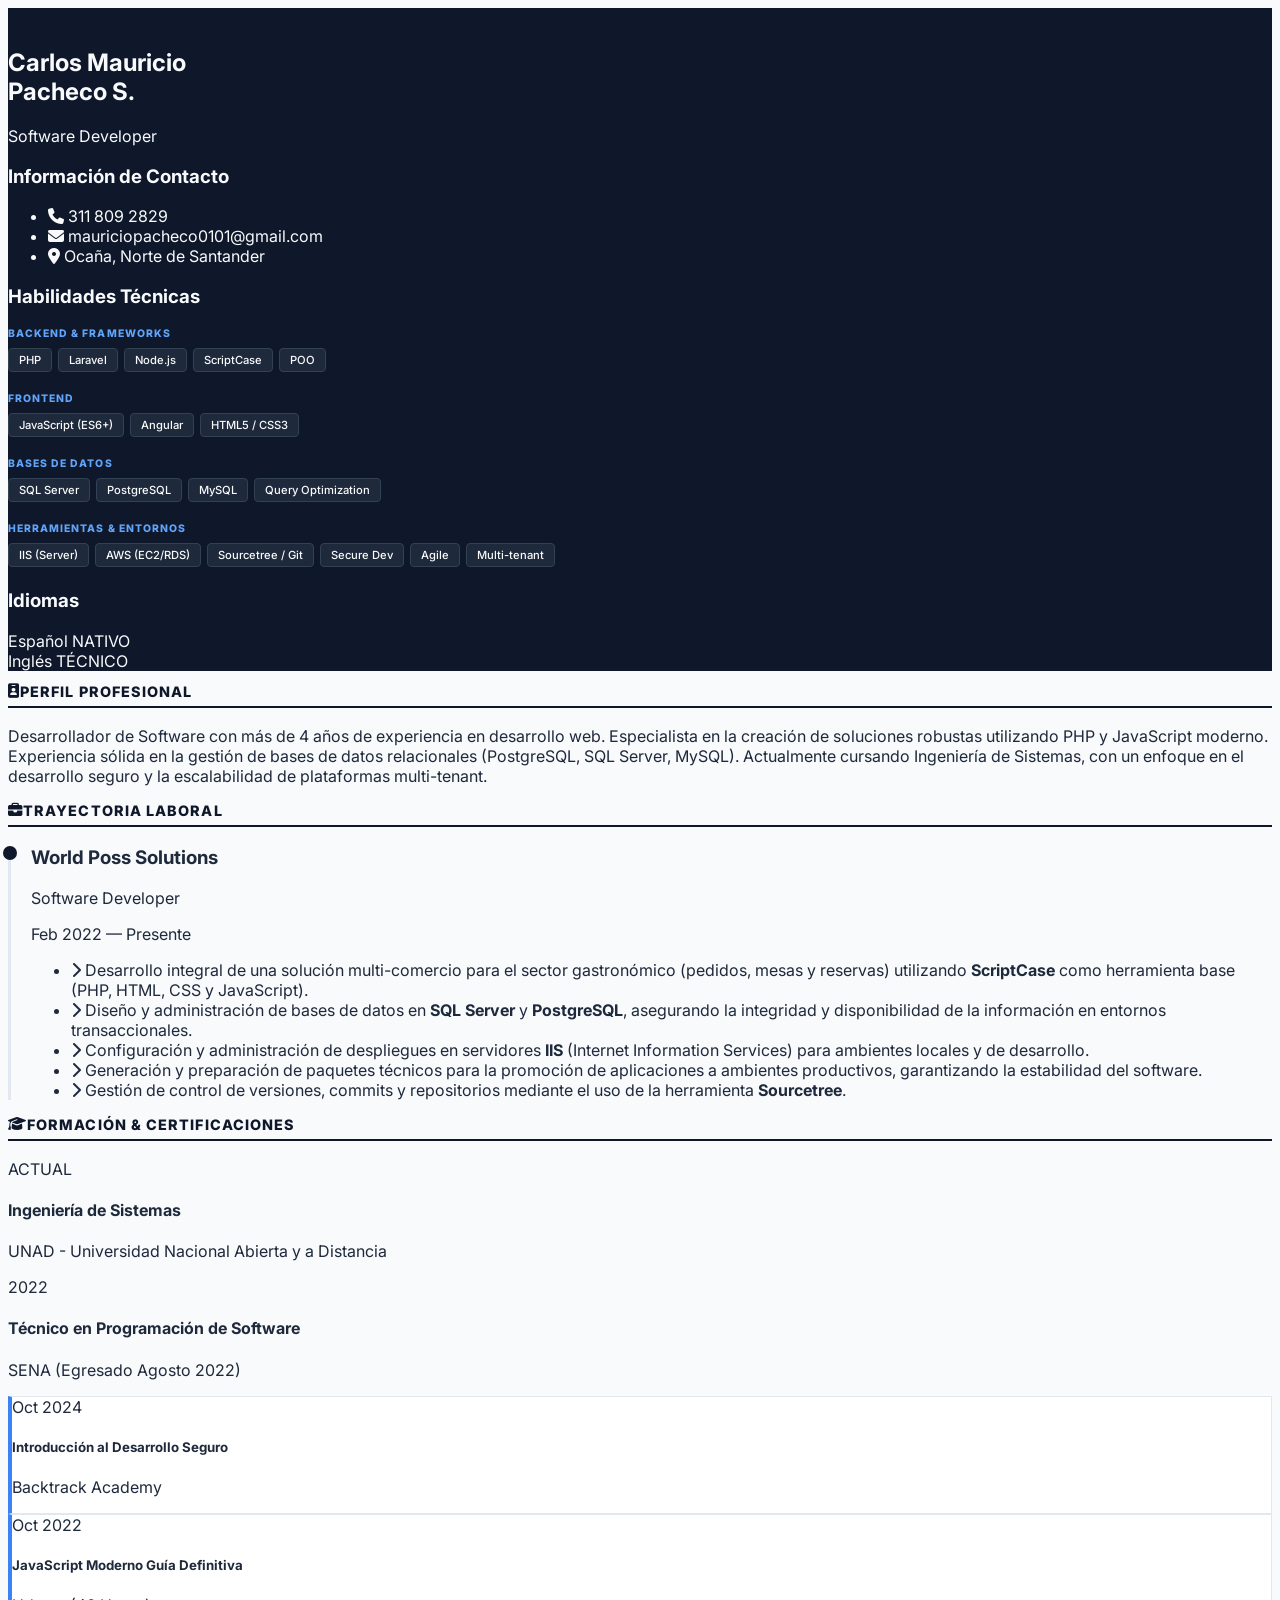
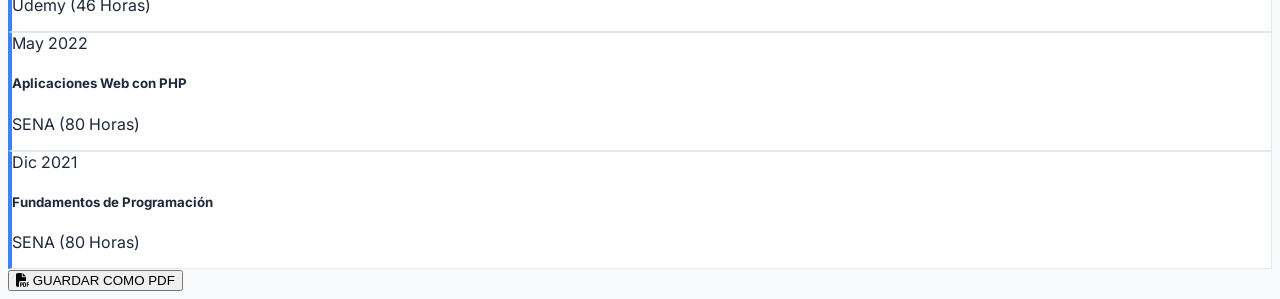
==== index.html @ ce974d85 "feat: initial commit of CV template" ====
<!DOCTYPE html>
<html lang="es">
<head>
    <meta charset="UTF-8">
    <meta name="viewport" content="width=device-width, initial-scale=1.0">
    <title>CV - Carlos Mauricio Pacheco Sanguino</title>
    <script src="https://cdn.tailwindcss.com"></script>
    <link rel="stylesheet" href="https://cdnjs.cloudflare.com/ajax/libs/font-awesome/6.4.0/css/all.min.css">
    
    <link rel="stylesheet" href="./styles/style.css">

</head>
<body class="p-0 md:p-4 lg:p-8">

    <div class="main-container max-w-5xl mx-auto bg-white shadow-2xl flex flex-col md:flex-row overflow-hidden min-h-screen rounded-xl border border-gray-200">
        
        <!-- SIDEBAR -->
        <aside class="sidebar w-full md:w-1/3 p-8 flex flex-col">
            <div class="text-center mb-10">
                <div class="w-44 h-44 rounded-full border-4 border-slate-700 mx-auto mb-6 overflow-hidden bg-slate-800 flex items-center justify-center shadow-inner">
                     <img src="./images/perfil-carlos-pacheco.png" alt="">
                </div>
                <h1 class="text-2xl font-black leading-tight tracking-tighter uppercase text-white">Carlos Mauricio<br>Pacheco S.</h1>
                <p class="text-blue-400 font-bold mt-2 text-sm tracking-widest uppercase">Software Developer</p>
            </div>

            <div class="space-y-6">
                <!-- CONTACTO -->
                <section>
                    <h3 class="text-[10px] font-black uppercase tracking-[0.2em] mb-4 text-slate-500 border-b border-slate-800 pb-2">Información de Contacto</h3>
                    <ul class="space-y-3 text-sm">
                        <li class="flex items-center group">
                            <span class="w-7 h-7 rounded bg-slate-800 flex items-center justify-center mr-3 group-hover:bg-blue-600 transition-colors">
                                <i class="fas fa-phone text-[10px]"></i>
                            </span>
                            <span>311 809 2829</span>
                        </li>
                        <li class="flex items-center group">
                            <span class="w-7 h-7 rounded bg-slate-800 flex items-center justify-center mr-3 group-hover:bg-blue-600 transition-colors">
                                <i class="fas fa-envelope text-[10px]"></i>
                            </span>
                            <span class="text-[11px] break-all">mauriciopacheco0101@gmail.com</span>
                        </li>
                        <li class="flex items-center group">
                            <span class="w-7 h-7 rounded bg-slate-800 flex items-center justify-center mr-3 group-hover:bg-blue-600 transition-colors">
                                <i class="fas fa-map-marker-alt text-[10px]"></i>
                            </span>
                            <span class="text-xs">Ocaña, Norte de Santander</span>
                        </li>
                    </ul>
                </section>

                <!-- HABILIDADES TÉCNICAS -->
                <section>
                    <h3 class="text-[10px] font-black uppercase tracking-[0.2em] mb-2 text-slate-500 border-b border-slate-800 pb-2">Habilidades Técnicas</h3>
                    
                    <div>
                        <p class="skill-group-title">Backend & Frameworks</p>
                        <div class="flex flex-wrap">
                            <span class="skill-badge">PHP</span>
                            <span class="skill-badge">Laravel</span>
                            <span class="skill-badge">Node.js</span>
                            <span class="skill-badge">ScriptCase</span>
                            <span class="skill-badge">POO</span>
                        </div>

                        <p class="skill-group-title">Frontend</p>
                        <div class="flex flex-wrap">
                            <span class="skill-badge">JavaScript (ES6+)</span>
                            <span class="skill-badge">Angular</span>
                            <span class="skill-badge">HTML5 / CSS3</span>
                        </div>

                        <p class="skill-group-title">Bases de Datos</p>
                        <div class="flex flex-wrap">
                            <span class="skill-badge">SQL Server</span>
                            <span class="skill-badge">PostgreSQL</span>
                            <span class="skill-badge">MySQL</span>
                            <span class="skill-badge">Query Optimization</span>
                        </div>

                        <p class="skill-group-title">Herramientas & Entornos</p>
                        <div class="flex flex-wrap">
                            <span class="skill-badge">IIS (Server)</span>
                            <span class="skill-badge">AWS (EC2/RDS)</span>
                            <span class="skill-badge">Sourcetree / Git</span>
                            <span class="skill-badge">Secure Dev</span>
                            <span class="skill-badge">Agile</span>
                            <span class="skill-badge">Multi-tenant</span>
                        </div>
                    </div>
                </section>

                <!-- IDIOMAS -->
                <section>
                    <h3 class="text-[10px] font-black uppercase tracking-[0.2em] mb-2 text-slate-500 border-b border-slate-800 pb-2">Idiomas</h3>
                    <div class="text-sm space-y-1">
                        <div class="flex justify-between items-center">
                            <span class="text-xs">Español</span>
                            <span class="text-blue-400 font-bold text-[9px]">NATIVO</span>
                        </div>
                        <div class="flex justify-between items-center">
                            <span class="text-xs">Inglés</span>
                            <span class="text-slate-500 font-bold text-[9px]">TÉCNICO</span>
                        </div>
                    </div>
                </section>
            </div>
        </aside>

        <!-- CONTENIDO PRINCIPAL -->
        <main class="content-area w-full md:w-2/3 p-8 md:p-12">
            
            <!-- PERFIL PROFESIONAL -->
            <section class="mb-10">
                <h2 class="section-title"><i class="fas fa-id-badge mr-3 text-blue-600"></i>Perfil Profesional</h2>
                <p class="text-slate-600 leading-relaxed text-sm text-justify">
                    Desarrollador de Software con más de 4 años de experiencia en desarrollo web. Especialista en la creación de soluciones robustas utilizando PHP y JavaScript moderno. Experiencia sólida en la gestión de bases de datos relacionales (PostgreSQL, SQL Server, MySQL). Actualmente cursando Ingeniería de Sistemas, con un enfoque en el desarrollo seguro y la escalabilidad de plataformas multi-tenant.
                </p>
            </section>

            <!-- EXPERIENCIA LABORAL -->
            <section class="mb-10">
                <h2 class="section-title"><i class="fas fa-briefcase mr-3 text-blue-600"></i>Trayectoria Laboral</h2>
                
                <div class="experience-border">
                    <div class="flex justify-between items-start flex-wrap gap-2 mb-2">
                        <div>
                            <h3 class="text-lg font-extrabold text-slate-800">World Poss Solutions</h3>
                            <p class="text-blue-600 font-bold text-xs uppercase tracking-wider">Software Developer</p>
                        </div>
                        <span class="text-[10px] font-black text-slate-500 bg-slate-100 border border-slate-200 px-3 py-1 rounded-full uppercase">Feb 2022 — Presente</span>
                    </div>
                    
                    <ul class="space-y-2 text-xs text-slate-600 list-none mt-4">
                        <li class="flex items-start">
                            <i class="fas fa-chevron-right text-blue-500 mr-2 mt-1"></i>
                            <span>Desarrollo integral de una solución multi-comercio para el sector gastronómico (pedidos, mesas y reservas) utilizando <strong>ScriptCase</strong> como herramienta base (PHP, HTML, CSS y JavaScript).</span>
                        </li>
                        <li class="flex items-start">
                            <i class="fas fa-chevron-right text-blue-500 mr-2 mt-1"></i>
                            <span>Diseño y administración de bases de datos en <strong>SQL Server</strong> y <strong>PostgreSQL</strong>, asegurando la integridad y disponibilidad de la información en entornos transaccionales.</span>
                        </li>
                        <li class="flex items-start">
                            <i class="fas fa-chevron-right text-blue-500 mr-2 mt-1"></i>
                            <span>Configuración y administración de despliegues en servidores <strong>IIS</strong> (Internet Information Services) para ambientes locales y de desarrollo.</span>
                        </li>
                        <li class="flex items-start">
                            <i class="fas fa-chevron-right text-blue-500 mr-2 mt-1"></i>
                            <span>Generación y preparación de paquetes técnicos para la promoción de aplicaciones a ambientes productivos, garantizando la estabilidad del software.</span>
                        </li>
                        <li class="flex items-start">
                            <i class="fas fa-chevron-right text-blue-500 mr-2 mt-1"></i>
                            <span>Gestión de control de versiones, commits y repositorios mediante el uso de la herramienta <strong>Sourcetree</strong>.</span>
                        </li>
                    </ul>
                </div>
            </section>

            <!-- FORMACIÓN Y CERTIFICACIONES -->
            <section>
                <h2 class="section-title"><i class="fas fa-graduation-cap mr-3 text-blue-600"></i>Formación & Certificaciones</h2>
                
                <div class="mb-6 space-y-3">
                    <div class="flex items-center gap-4">
                        <div class="bg-blue-50 p-1.5 rounded text-blue-700 font-black text-[9px] w-14 text-center">ACTUAL</div>
                        <div>
                            <h4 class="text-sm font-bold text-slate-800">Ingeniería de Sistemas</h4>
                            <p class="text-[11px] text-slate-500 uppercase font-medium">UNAD - Universidad Nacional Abierta y a Distancia</p>
                        </div>
                    </div>

                    <div class="flex items-center gap-4">
                        <div class="bg-slate-100 p-1.5 rounded text-slate-700 font-black text-[9px] w-14 text-center">2022</div>
                        <div>
                            <h4 class="text-sm font-bold text-slate-800">Técnico en Programación de Software</h4>
                            <p class="text-[11px] text-slate-500 uppercase font-medium">SENA (Egresado Agosto 2022)</p>
                        </div>
                    </div>
                </div>

                <div class="grid grid-cols-1 sm:grid-cols-2 gap-3 mt-4">
                    <div class="cert-card p-3 rounded-lg">
                        <span class="text-[8px] font-black text-blue-600 uppercase block mb-1">Oct 2024</span>
                        <h5 class="text-[11px] font-bold text-slate-800 leading-tight">Introducción al Desarrollo Seguro</h5>
                        <p class="text-[10px] text-slate-500">Backtrack Academy</p>
                    </div>

                    <div class="cert-card p-3 rounded-lg">
                        <span class="text-[8px] font-black text-blue-600 uppercase block mb-1">Oct 2022</span>
                        <h5 class="text-[11px] font-bold text-slate-800 leading-tight">JavaScript Moderno Guía Definitiva</h5>
                        <p class="text-[10px] text-slate-500">Udemy (46 Horas)</p>
                    </div>

                    <div class="cert-card p-3 rounded-lg">
                        <span class="text-[8px] font-black text-blue-600 uppercase block mb-1">May 2022</span>
                        <h5 class="text-[11px] font-bold text-slate-800 leading-tight">Aplicaciones Web con PHP</h5>
                        <p class="text-[10px] text-slate-500">SENA (80 Horas)</p>
                    </div>

                    <div class="cert-card p-3 rounded-lg">
                        <span class="text-[8px] font-black text-blue-600 uppercase block mb-1">Dic 2021</span>
                        <h5 class="text-[11px] font-bold text-slate-800 leading-tight">Fundamentos de Programación</h5>
                        <p class="text-[10px] text-slate-500">SENA (80 Horas)</p>
                    </div>
                </div>
            </section>

        </main>
    </div>

    <!-- BOTÓN DE ACCIÓN (Oculto al imprimir) -->
    <div class="max-w-5xl mx-auto text-center py-10 no-print">
        <button onclick="window.print()" class="bg-slate-900 hover:bg-blue-700 text-white font-black py-4 px-12 rounded-full shadow-2xl transition-all transform hover:scale-105 flex items-center justify-center mx-auto">
            <i class="fas fa-file-pdf mr-3 text-xl"></i> GUARDAR COMO PDF
        </button>
    </div>

</body>
</html>
---- styles/style.css ----
@import url("https://fonts.googleapis.com/css2?family=Inter:wght@300;400;500;600;700;800&display=swap");

body {
  font-family: "Inter", sans-serif;
  background-color: #f8fafc;
  color: #1e293b;
}

.sidebar {
  background-color: #0f172a;
  color: #f8fafc;
}

.section-title {
  border-bottom: 2px solid #0f172a;
  padding-bottom: 6px;
  margin-bottom: 18px;
  text-transform: uppercase;
  letter-spacing: 0.075em;
  font-weight: 800;
  color: #0f172a;
  font-size: 0.9rem;
  display: flex;
  align-items: center;
}

.experience-border {
  border-left: 3px solid #e2e8f0;
  padding-left: 20px;
  position: relative;
}

.experience-border::before {
  content: "";
  position: absolute;
  left: -8px;
  top: 0;
  width: 14px;
  height: 14px;
  background-color: #0f172a;
  border-radius: 50%;
}

.skill-group-title {
  text-transform: uppercase;
  letter-spacing: 0.1em;
  font-size: 0.65rem;
  font-weight: 800;
  color: #60a5fa;
  margin-bottom: 0.5rem;
  margin-top: 1rem;
}

.skill-badge {
  background-color: #1e293b;
  padding: 4px 10px;
  border-radius: 4px;
  font-size: 0.7rem;
  font-weight: 500;
  border: 1px solid #334155;
  display: inline-block;
  margin-bottom: 4px;
  margin-right: 2px;
}

.cert-card {
  background-color: #ffffff;
  border: 1px solid #e2e8f0;
  border-left: 4px solid #3b82f6;
  transition: all 0.2s ease;
}

/* CONFIGURACIÓN DE IMPRESIÓN PROFESIONAL PARA PDF */
@media print {
  @page {
    size: A4;
    margin: 0;
  }
  body {
    background-color: white !important;
    -webkit-print-color-adjust: exact !important;
    print-color-adjust: exact !important;
  }
  .no-print {
    display: none !important;
  }
  /* Forzar el layout de dos columnas en el PDF */
  .main-container {
    display: flex !important;
    flex-direction: row !important;
    width: 100% !important;
    max-width: 100% !important;
    margin: 0 !important;
    box-shadow: none !important;
    border: none !important;
    border-radius: 0 !important;
  }
  .sidebar {
    width: 32% !important; /* Ancho fijo para el sidebar en PDF */
    background-color: #0f172a !important;
    color: white !important;
    min-height: 297mm; /* Altura de hoja A4 */
    padding: 30px !important;
    -webkit-print-color-adjust: exact !important;
  }
  .content-area {
    width: 68% !important; /* Ancho para el contenido en PDF */
    padding: 40px !important;
    background-color: white !important;
  }
  /* Asegurar que las badges se vean bien en PDF */
  .skill-badge {
    background-color: #1e293b !important;
    color: white !important;
    border: 1px solid #334155 !important;
    -webkit-print-color-adjust: exact !important;
  }
  .cert-card {
    break-inside: avoid;
  }
}
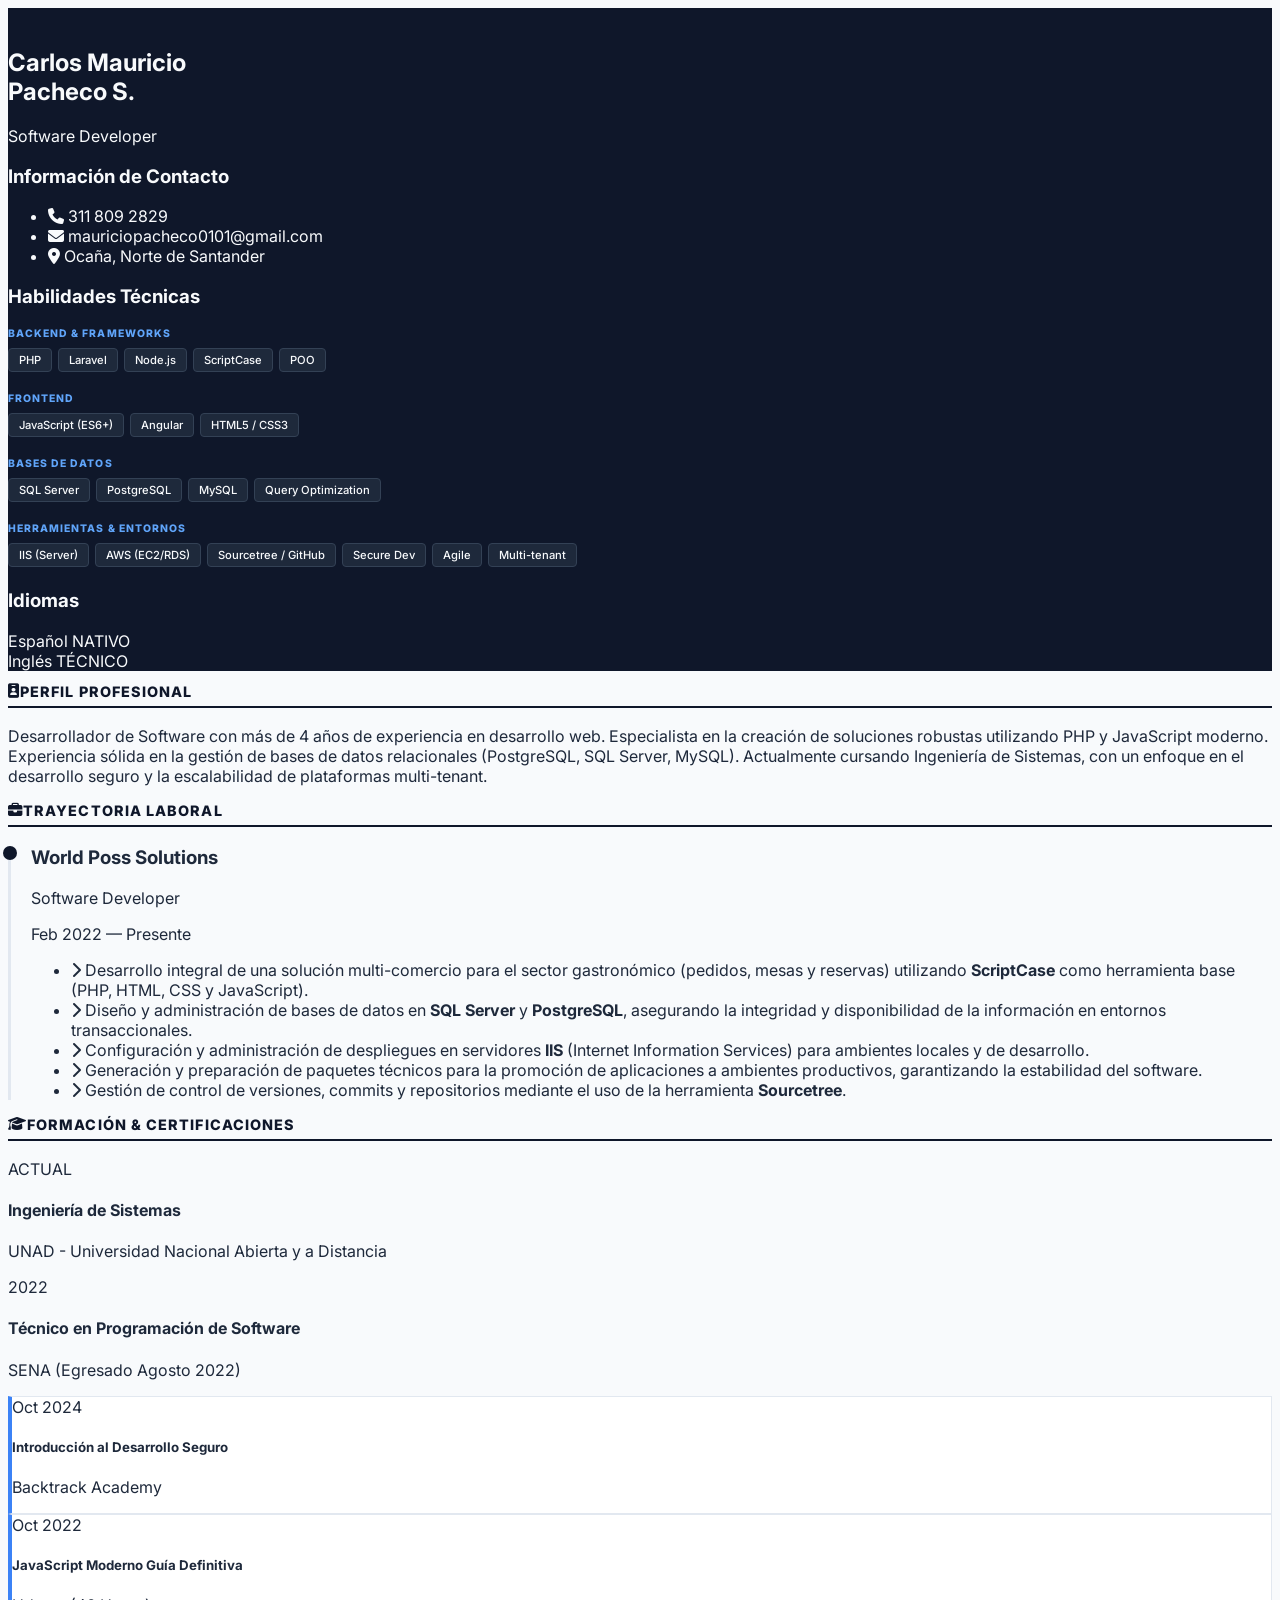
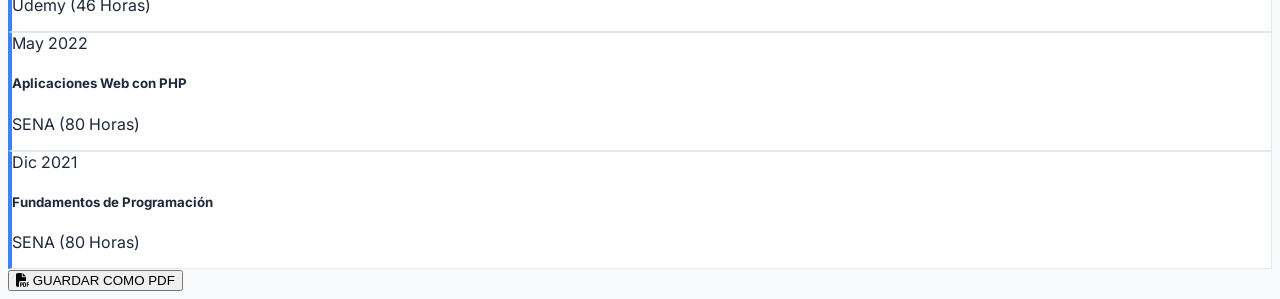
==== commit e88fd99a: "Tool name correction" ====
--- a/index.html
+++ b/index.html
@@ -1,220 +1,344 @@
-<!DOCTYPE html>
+<!doctype html>
 <html lang="es">
-<head>
-    <meta charset="UTF-8">
-    <meta name="viewport" content="width=device-width, initial-scale=1.0">
+  <head>
+    <meta charset="UTF-8" />
+    <meta name="viewport" content="width=device-width, initial-scale=1.0" />
+
+    <meta property="og:title" content="Carlos Pacheco | Full-Stack Developer" />
+    <meta
+      property="og:description"
+      content="+4 años de experiencia desarrollando soluciones escalables con Laravel, JS y SQL."
+    />
+    <meta property="og:image" content="URL_DE_UNA_FOTO_TUYA" />
+    <meta property="og:url" content="https://carlospacheco0.github.io/Mi-CV/" />
+
     <title>CV - Carlos Mauricio Pacheco Sanguino</title>
+    <link rel="icon" type="image/x-icon" href="favicon.ico" />
+
     <script src="https://cdn.tailwindcss.com"></script>
-    <link rel="stylesheet" href="https://cdnjs.cloudflare.com/ajax/libs/font-awesome/6.4.0/css/all.min.css">
-    
-    <link rel="stylesheet" href="./styles/style.css">
-
-</head>
-<body class="p-0 md:p-4 lg:p-8">
-
-    <div class="main-container max-w-5xl mx-auto bg-white shadow-2xl flex flex-col md:flex-row overflow-hidden min-h-screen rounded-xl border border-gray-200">
-        
-        <!-- SIDEBAR -->
-        <aside class="sidebar w-full md:w-1/3 p-8 flex flex-col">
-            <div class="text-center mb-10">
-                <div class="w-44 h-44 rounded-full border-4 border-slate-700 mx-auto mb-6 overflow-hidden bg-slate-800 flex items-center justify-center shadow-inner">
-                     <img src="./images/perfil-carlos-pacheco.png" alt="">
-                </div>
-                <h1 class="text-2xl font-black leading-tight tracking-tighter uppercase text-white">Carlos Mauricio<br>Pacheco S.</h1>
-                <p class="text-blue-400 font-bold mt-2 text-sm tracking-widest uppercase">Software Developer</p>
-            </div>
-
-            <div class="space-y-6">
-                <!-- CONTACTO -->
-                <section>
-                    <h3 class="text-[10px] font-black uppercase tracking-[0.2em] mb-4 text-slate-500 border-b border-slate-800 pb-2">Información de Contacto</h3>
-                    <ul class="space-y-3 text-sm">
-                        <li class="flex items-center group">
-                            <span class="w-7 h-7 rounded bg-slate-800 flex items-center justify-center mr-3 group-hover:bg-blue-600 transition-colors">
-                                <i class="fas fa-phone text-[10px]"></i>
-                            </span>
-                            <span>311 809 2829</span>
-                        </li>
-                        <li class="flex items-center group">
-                            <span class="w-7 h-7 rounded bg-slate-800 flex items-center justify-center mr-3 group-hover:bg-blue-600 transition-colors">
-                                <i class="fas fa-envelope text-[10px]"></i>
-                            </span>
-                            <span class="text-[11px] break-all">mauriciopacheco0101@gmail.com</span>
-                        </li>
-                        <li class="flex items-center group">
-                            <span class="w-7 h-7 rounded bg-slate-800 flex items-center justify-center mr-3 group-hover:bg-blue-600 transition-colors">
-                                <i class="fas fa-map-marker-alt text-[10px]"></i>
-                            </span>
-                            <span class="text-xs">Ocaña, Norte de Santander</span>
-                        </li>
-                    </ul>
-                </section>
-
-                <!-- HABILIDADES TÉCNICAS -->
-                <section>
-                    <h3 class="text-[10px] font-black uppercase tracking-[0.2em] mb-2 text-slate-500 border-b border-slate-800 pb-2">Habilidades Técnicas</h3>
-                    
-                    <div>
-                        <p class="skill-group-title">Backend & Frameworks</p>
-                        <div class="flex flex-wrap">
-                            <span class="skill-badge">PHP</span>
-                            <span class="skill-badge">Laravel</span>
-                            <span class="skill-badge">Node.js</span>
-                            <span class="skill-badge">ScriptCase</span>
-                            <span class="skill-badge">POO</span>
-                        </div>
-
-                        <p class="skill-group-title">Frontend</p>
-                        <div class="flex flex-wrap">
-                            <span class="skill-badge">JavaScript (ES6+)</span>
-                            <span class="skill-badge">Angular</span>
-                            <span class="skill-badge">HTML5 / CSS3</span>
-                        </div>
-
-                        <p class="skill-group-title">Bases de Datos</p>
-                        <div class="flex flex-wrap">
-                            <span class="skill-badge">SQL Server</span>
-                            <span class="skill-badge">PostgreSQL</span>
-                            <span class="skill-badge">MySQL</span>
-                            <span class="skill-badge">Query Optimization</span>
-                        </div>
-
-                        <p class="skill-group-title">Herramientas & Entornos</p>
-                        <div class="flex flex-wrap">
-                            <span class="skill-badge">IIS (Server)</span>
-                            <span class="skill-badge">AWS (EC2/RDS)</span>
-                            <span class="skill-badge">Sourcetree / Git</span>
-                            <span class="skill-badge">Secure Dev</span>
-                            <span class="skill-badge">Agile</span>
-                            <span class="skill-badge">Multi-tenant</span>
-                        </div>
-                    </div>
-                </section>
-
-                <!-- IDIOMAS -->
-                <section>
-                    <h3 class="text-[10px] font-black uppercase tracking-[0.2em] mb-2 text-slate-500 border-b border-slate-800 pb-2">Idiomas</h3>
-                    <div class="text-sm space-y-1">
-                        <div class="flex justify-between items-center">
-                            <span class="text-xs">Español</span>
-                            <span class="text-blue-400 font-bold text-[9px]">NATIVO</span>
-                        </div>
-                        <div class="flex justify-between items-center">
-                            <span class="text-xs">Inglés</span>
-                            <span class="text-slate-500 font-bold text-[9px]">TÉCNICO</span>
-                        </div>
-                    </div>
-                </section>
-            </div>
-        </aside>
-
-        <!-- CONTENIDO PRINCIPAL -->
-        <main class="content-area w-full md:w-2/3 p-8 md:p-12">
-            
-            <!-- PERFIL PROFESIONAL -->
-            <section class="mb-10">
-                <h2 class="section-title"><i class="fas fa-id-badge mr-3 text-blue-600"></i>Perfil Profesional</h2>
-                <p class="text-slate-600 leading-relaxed text-sm text-justify">
-                    Desarrollador de Software con más de 4 años de experiencia en desarrollo web. Especialista en la creación de soluciones robustas utilizando PHP y JavaScript moderno. Experiencia sólida en la gestión de bases de datos relacionales (PostgreSQL, SQL Server, MySQL). Actualmente cursando Ingeniería de Sistemas, con un enfoque en el desarrollo seguro y la escalabilidad de plataformas multi-tenant.
+    <link
+      rel="stylesheet"
+      href="https://cdnjs.cloudflare.com/ajax/libs/font-awesome/6.4.0/css/all.min.css"
+    />
+
+    <link rel="stylesheet" href="./styles/style.css" />
+  </head>
+  <body class="p-0 md:p-4 lg:p-8">
+    <div
+      class="main-container max-w-5xl mx-auto bg-white shadow-2xl flex flex-col md:flex-row overflow-hidden min-h-screen rounded-xl border border-gray-200"
+    >
+      <!-- SIDEBAR -->
+      <aside class="sidebar w-full md:w-1/3 p-8 flex flex-col">
+        <div class="text-center mb-10">
+          <div
+            class="w-44 h-44 rounded-full border-4 border-slate-700 mx-auto mb-6 overflow-hidden bg-slate-800 flex items-center justify-center shadow-inner"
+          >
+            <img src="./images/perfil-carlos-pacheco.png" alt="" />
+          </div>
+          <h1
+            class="text-2xl font-black leading-tight tracking-tighter uppercase text-white"
+          >
+            Carlos Mauricio<br />Pacheco S.
+          </h1>
+          <p
+            class="text-blue-400 font-bold mt-2 text-sm tracking-widest uppercase"
+          >
+            Software Developer
+          </p>
+        </div>
+
+        <div class="space-y-6">
+          <!-- CONTACTO -->
+          <section>
+            <h3
+              class="text-[10px] font-black uppercase tracking-[0.2em] mb-4 text-slate-500 border-b border-slate-800 pb-2"
+            >
+              Información de Contacto
+            </h3>
+            <ul class="space-y-3 text-sm">
+              <li class="flex items-center group">
+                <span
+                  class="w-7 h-7 rounded bg-slate-800 flex items-center justify-center mr-3 group-hover:bg-blue-600 transition-colors"
+                >
+                  <i class="fas fa-phone text-[10px]"></i>
+                </span>
+                <span>311 809 2829</span>
+              </li>
+              <li class="flex items-center group">
+                <span
+                  class="w-7 h-7 rounded bg-slate-800 flex items-center justify-center mr-3 group-hover:bg-blue-600 transition-colors"
+                >
+                  <i class="fas fa-envelope text-[10px]"></i>
+                </span>
+                <span class="text-[11px] break-all"
+                  >mauriciopacheco0101@gmail.com</span
+                >
+              </li>
+              <li class="flex items-center group">
+                <span
+                  class="w-7 h-7 rounded bg-slate-800 flex items-center justify-center mr-3 group-hover:bg-blue-600 transition-colors"
+                >
+                  <i class="fas fa-map-marker-alt text-[10px]"></i>
+                </span>
+                <span class="text-xs">Ocaña, Norte de Santander</span>
+              </li>
+            </ul>
+          </section>
+
+          <!-- HABILIDADES TÉCNICAS -->
+          <section>
+            <h3
+              class="text-[10px] font-black uppercase tracking-[0.2em] mb-2 text-slate-500 border-b border-slate-800 pb-2"
+            >
+              Habilidades Técnicas
+            </h3>
+
+            <div>
+              <p class="skill-group-title">Backend & Frameworks</p>
+              <div class="flex flex-wrap">
+                <span class="skill-badge">PHP</span>
+                <span class="skill-badge">Laravel</span>
+                <span class="skill-badge">Node.js</span>
+                <span class="skill-badge">ScriptCase</span>
+                <span class="skill-badge">POO</span>
+              </div>
+
+              <p class="skill-group-title">Frontend</p>
+              <div class="flex flex-wrap">
+                <span class="skill-badge">JavaScript (ES6+)</span>
+                <span class="skill-badge">Angular</span>
+                <span class="skill-badge">HTML5 / CSS3</span>
+              </div>
+
+              <p class="skill-group-title">Bases de Datos</p>
+              <div class="flex flex-wrap">
+                <span class="skill-badge">SQL Server</span>
+                <span class="skill-badge">PostgreSQL</span>
+                <span class="skill-badge">MySQL</span>
+                <span class="skill-badge">Query Optimization</span>
+              </div>
+
+              <p class="skill-group-title">Herramientas & Entornos</p>
+              <div class="flex flex-wrap">
+                <span class="skill-badge">IIS (Server)</span>
+                <span class="skill-badge">AWS (EC2/RDS)</span>
+                <span class="skill-badge">Sourcetree / GitHub</span>
+                <span class="skill-badge">Secure Dev</span>
+                <span class="skill-badge">Agile</span>
+                <span class="skill-badge">Multi-tenant</span>
+              </div>
+            </div>
+          </section>
+
+          <!-- IDIOMAS -->
+          <section>
+            <h3
+              class="text-[10px] font-black uppercase tracking-[0.2em] mb-2 text-slate-500 border-b border-slate-800 pb-2"
+            >
+              Idiomas
+            </h3>
+            <div class="text-sm space-y-1">
+              <div class="flex justify-between items-center">
+                <span class="text-xs">Español</span>
+                <span class="text-blue-400 font-bold text-[9px]">NATIVO</span>
+              </div>
+              <div class="flex justify-between items-center">
+                <span class="text-xs">Inglés</span>
+                <span class="text-slate-500 font-bold text-[9px]">TÉCNICO</span>
+              </div>
+            </div>
+          </section>
+        </div>
+      </aside>
+
+      <!-- CONTENIDO PRINCIPAL -->
+      <main class="content-area w-full md:w-2/3 p-8 md:p-12">
+        <!-- PERFIL PROFESIONAL -->
+        <section class="mb-10">
+          <h2 class="section-title">
+            <i class="fas fa-id-badge mr-3 text-blue-600"></i>Perfil Profesional
+          </h2>
+          <p class="text-slate-600 leading-relaxed text-sm text-justify">
+            Desarrollador de Software con más de 4 años de experiencia en
+            desarrollo web. Especialista en la creación de soluciones robustas
+            utilizando PHP y JavaScript moderno. Experiencia sólida en la
+            gestión de bases de datos relacionales (PostgreSQL, SQL Server,
+            MySQL). Actualmente cursando Ingeniería de Sistemas, con un enfoque
+            en el desarrollo seguro y la escalabilidad de plataformas
+            multi-tenant.
+          </p>
+        </section>
+
+        <!-- EXPERIENCIA LABORAL -->
+        <section class="mb-10">
+          <h2 class="section-title">
+            <i class="fas fa-briefcase mr-3 text-blue-600"></i>Trayectoria
+            Laboral
+          </h2>
+
+          <div class="experience-border">
+            <div class="flex justify-between items-start flex-wrap gap-2 mb-2">
+              <div>
+                <h3 class="text-lg font-extrabold text-slate-800">
+                  World Poss Solutions
+                </h3>
+                <p
+                  class="text-blue-600 font-bold text-xs uppercase tracking-wider"
+                >
+                  Software Developer
                 </p>
-            </section>
-
-            <!-- EXPERIENCIA LABORAL -->
-            <section class="mb-10">
-                <h2 class="section-title"><i class="fas fa-briefcase mr-3 text-blue-600"></i>Trayectoria Laboral</h2>
-                
-                <div class="experience-border">
-                    <div class="flex justify-between items-start flex-wrap gap-2 mb-2">
-                        <div>
-                            <h3 class="text-lg font-extrabold text-slate-800">World Poss Solutions</h3>
-                            <p class="text-blue-600 font-bold text-xs uppercase tracking-wider">Software Developer</p>
-                        </div>
-                        <span class="text-[10px] font-black text-slate-500 bg-slate-100 border border-slate-200 px-3 py-1 rounded-full uppercase">Feb 2022 — Presente</span>
-                    </div>
-                    
-                    <ul class="space-y-2 text-xs text-slate-600 list-none mt-4">
-                        <li class="flex items-start">
-                            <i class="fas fa-chevron-right text-blue-500 mr-2 mt-1"></i>
-                            <span>Desarrollo integral de una solución multi-comercio para el sector gastronómico (pedidos, mesas y reservas) utilizando <strong>ScriptCase</strong> como herramienta base (PHP, HTML, CSS y JavaScript).</span>
-                        </li>
-                        <li class="flex items-start">
-                            <i class="fas fa-chevron-right text-blue-500 mr-2 mt-1"></i>
-                            <span>Diseño y administración de bases de datos en <strong>SQL Server</strong> y <strong>PostgreSQL</strong>, asegurando la integridad y disponibilidad de la información en entornos transaccionales.</span>
-                        </li>
-                        <li class="flex items-start">
-                            <i class="fas fa-chevron-right text-blue-500 mr-2 mt-1"></i>
-                            <span>Configuración y administración de despliegues en servidores <strong>IIS</strong> (Internet Information Services) para ambientes locales y de desarrollo.</span>
-                        </li>
-                        <li class="flex items-start">
-                            <i class="fas fa-chevron-right text-blue-500 mr-2 mt-1"></i>
-                            <span>Generación y preparación de paquetes técnicos para la promoción de aplicaciones a ambientes productivos, garantizando la estabilidad del software.</span>
-                        </li>
-                        <li class="flex items-start">
-                            <i class="fas fa-chevron-right text-blue-500 mr-2 mt-1"></i>
-                            <span>Gestión de control de versiones, commits y repositorios mediante el uso de la herramienta <strong>Sourcetree</strong>.</span>
-                        </li>
-                    </ul>
-                </div>
-            </section>
-
-            <!-- FORMACIÓN Y CERTIFICACIONES -->
-            <section>
-                <h2 class="section-title"><i class="fas fa-graduation-cap mr-3 text-blue-600"></i>Formación & Certificaciones</h2>
-                
-                <div class="mb-6 space-y-3">
-                    <div class="flex items-center gap-4">
-                        <div class="bg-blue-50 p-1.5 rounded text-blue-700 font-black text-[9px] w-14 text-center">ACTUAL</div>
-                        <div>
-                            <h4 class="text-sm font-bold text-slate-800">Ingeniería de Sistemas</h4>
-                            <p class="text-[11px] text-slate-500 uppercase font-medium">UNAD - Universidad Nacional Abierta y a Distancia</p>
-                        </div>
-                    </div>
-
-                    <div class="flex items-center gap-4">
-                        <div class="bg-slate-100 p-1.5 rounded text-slate-700 font-black text-[9px] w-14 text-center">2022</div>
-                        <div>
-                            <h4 class="text-sm font-bold text-slate-800">Técnico en Programación de Software</h4>
-                            <p class="text-[11px] text-slate-500 uppercase font-medium">SENA (Egresado Agosto 2022)</p>
-                        </div>
-                    </div>
-                </div>
-
-                <div class="grid grid-cols-1 sm:grid-cols-2 gap-3 mt-4">
-                    <div class="cert-card p-3 rounded-lg">
-                        <span class="text-[8px] font-black text-blue-600 uppercase block mb-1">Oct 2024</span>
-                        <h5 class="text-[11px] font-bold text-slate-800 leading-tight">Introducción al Desarrollo Seguro</h5>
-                        <p class="text-[10px] text-slate-500">Backtrack Academy</p>
-                    </div>
-
-                    <div class="cert-card p-3 rounded-lg">
-                        <span class="text-[8px] font-black text-blue-600 uppercase block mb-1">Oct 2022</span>
-                        <h5 class="text-[11px] font-bold text-slate-800 leading-tight">JavaScript Moderno Guía Definitiva</h5>
-                        <p class="text-[10px] text-slate-500">Udemy (46 Horas)</p>
-                    </div>
-
-                    <div class="cert-card p-3 rounded-lg">
-                        <span class="text-[8px] font-black text-blue-600 uppercase block mb-1">May 2022</span>
-                        <h5 class="text-[11px] font-bold text-slate-800 leading-tight">Aplicaciones Web con PHP</h5>
-                        <p class="text-[10px] text-slate-500">SENA (80 Horas)</p>
-                    </div>
-
-                    <div class="cert-card p-3 rounded-lg">
-                        <span class="text-[8px] font-black text-blue-600 uppercase block mb-1">Dic 2021</span>
-                        <h5 class="text-[11px] font-bold text-slate-800 leading-tight">Fundamentos de Programación</h5>
-                        <p class="text-[10px] text-slate-500">SENA (80 Horas)</p>
-                    </div>
-                </div>
-            </section>
-
-        </main>
+              </div>
+              <span
+                class="text-[10px] font-black text-slate-500 bg-slate-100 border border-slate-200 px-3 py-1 rounded-full uppercase"
+                >Feb 2022 — Presente</span
+              >
+            </div>
+
+            <ul class="space-y-2 text-xs text-slate-600 list-none mt-4">
+              <li class="flex items-start">
+                <i class="fas fa-chevron-right text-blue-500 mr-2 mt-1"></i>
+                <span
+                  >Desarrollo integral de una solución multi-comercio para el
+                  sector gastronómico (pedidos, mesas y reservas) utilizando
+                  <strong>ScriptCase</strong> como herramienta base (PHP, HTML,
+                  CSS y JavaScript).</span
+                >
+              </li>
+              <li class="flex items-start">
+                <i class="fas fa-chevron-right text-blue-500 mr-2 mt-1"></i>
+                <span
+                  >Diseño y administración de bases de datos en
+                  <strong>SQL Server</strong> y <strong>PostgreSQL</strong>,
+                  asegurando la integridad y disponibilidad de la información en
+                  entornos transaccionales.</span
+                >
+              </li>
+              <li class="flex items-start">
+                <i class="fas fa-chevron-right text-blue-500 mr-2 mt-1"></i>
+                <span
+                  >Configuración y administración de despliegues en servidores
+                  <strong>IIS</strong> (Internet Information Services) para
+                  ambientes locales y de desarrollo.</span
+                >
+              </li>
+              <li class="flex items-start">
+                <i class="fas fa-chevron-right text-blue-500 mr-2 mt-1"></i>
+                <span
+                  >Generación y preparación de paquetes técnicos para la
+                  promoción de aplicaciones a ambientes productivos,
+                  garantizando la estabilidad del software.</span
+                >
+              </li>
+              <li class="flex items-start">
+                <i class="fas fa-chevron-right text-blue-500 mr-2 mt-1"></i>
+                <span
+                  >Gestión de control de versiones, commits y repositorios
+                  mediante el uso de la herramienta
+                  <strong>Sourcetree</strong>.</span
+                >
+              </li>
+            </ul>
+          </div>
+        </section>
+
+        <!-- FORMACIÓN Y CERTIFICACIONES -->
+        <section>
+          <h2 class="section-title">
+            <i class="fas fa-graduation-cap mr-3 text-blue-600"></i>Formación &
+            Certificaciones
+          </h2>
+
+          <div class="mb-6 space-y-3">
+            <div class="flex items-center gap-4">
+              <div
+                class="bg-blue-50 p-1.5 rounded text-blue-700 font-black text-[9px] w-14 text-center"
+              >
+                ACTUAL
+              </div>
+              <div>
+                <h4 class="text-sm font-bold text-slate-800">
+                  Ingeniería de Sistemas
+                </h4>
+                <p class="text-[11px] text-slate-500 uppercase font-medium">
+                  UNAD - Universidad Nacional Abierta y a Distancia
+                </p>
+              </div>
+            </div>
+
+            <div class="flex items-center gap-4">
+              <div
+                class="bg-slate-100 p-1.5 rounded text-slate-700 font-black text-[9px] w-14 text-center"
+              >
+                2022
+              </div>
+              <div>
+                <h4 class="text-sm font-bold text-slate-800">
+                  Técnico en Programación de Software
+                </h4>
+                <p class="text-[11px] text-slate-500 uppercase font-medium">
+                  SENA (Egresado Agosto 2022)
+                </p>
+              </div>
+            </div>
+          </div>
+
+          <div class="grid grid-cols-1 sm:grid-cols-2 gap-3 mt-4">
+            <div class="cert-card p-3 rounded-lg">
+              <span
+                class="text-[8px] font-black text-blue-600 uppercase block mb-1"
+                >Oct 2024</span
+              >
+              <h5 class="text-[11px] font-bold text-slate-800 leading-tight">
+                Introducción al Desarrollo Seguro
+              </h5>
+              <p class="text-[10px] text-slate-500">Backtrack Academy</p>
+            </div>
+
+            <div class="cert-card p-3 rounded-lg">
+              <span
+                class="text-[8px] font-black text-blue-600 uppercase block mb-1"
+                >Oct 2022</span
+              >
+              <h5 class="text-[11px] font-bold text-slate-800 leading-tight">
+                JavaScript Moderno Guía Definitiva
+              </h5>
+              <p class="text-[10px] text-slate-500">Udemy (46 Horas)</p>
+            </div>
+
+            <div class="cert-card p-3 rounded-lg">
+              <span
+                class="text-[8px] font-black text-blue-600 uppercase block mb-1"
+                >May 2022</span
+              >
+              <h5 class="text-[11px] font-bold text-slate-800 leading-tight">
+                Aplicaciones Web con PHP
+              </h5>
+              <p class="text-[10px] text-slate-500">SENA (80 Horas)</p>
+            </div>
+
+            <div class="cert-card p-3 rounded-lg">
+              <span
+                class="text-[8px] font-black text-blue-600 uppercase block mb-1"
+                >Dic 2021</span
+              >
+              <h5 class="text-[11px] font-bold text-slate-800 leading-tight">
+                Fundamentos de Programación
+              </h5>
+              <p class="text-[10px] text-slate-500">SENA (80 Horas)</p>
+            </div>
+          </div>
+        </section>
+      </main>
     </div>
 
     <!-- BOTÓN DE ACCIÓN (Oculto al imprimir) -->
     <div class="max-w-5xl mx-auto text-center py-10 no-print">
-        <button onclick="window.print()" class="bg-slate-900 hover:bg-blue-700 text-white font-black py-4 px-12 rounded-full shadow-2xl transition-all transform hover:scale-105 flex items-center justify-center mx-auto">
-            <i class="fas fa-file-pdf mr-3 text-xl"></i> GUARDAR COMO PDF
-        </button>
+      <button
+        onclick="window.print()"
+        class="bg-slate-900 hover:bg-blue-700 text-white font-black py-4 px-12 rounded-full shadow-2xl transition-all transform hover:scale-105 flex items-center justify-center mx-auto"
+      >
+        <i class="fas fa-file-pdf mr-3 text-xl"></i> GUARDAR COMO PDF
+      </button>
     </div>
-
-</body>
-</html>+  </body>
+</html>
--- a/styles/style.css
+++ b/styles/style.css
@@ -4,6 +4,7 @@
   font-family: "Inter", sans-serif;
   background-color: #f8fafc;
   color: #1e293b;
+  min-width: 400px;
 }
 
 .sidebar {
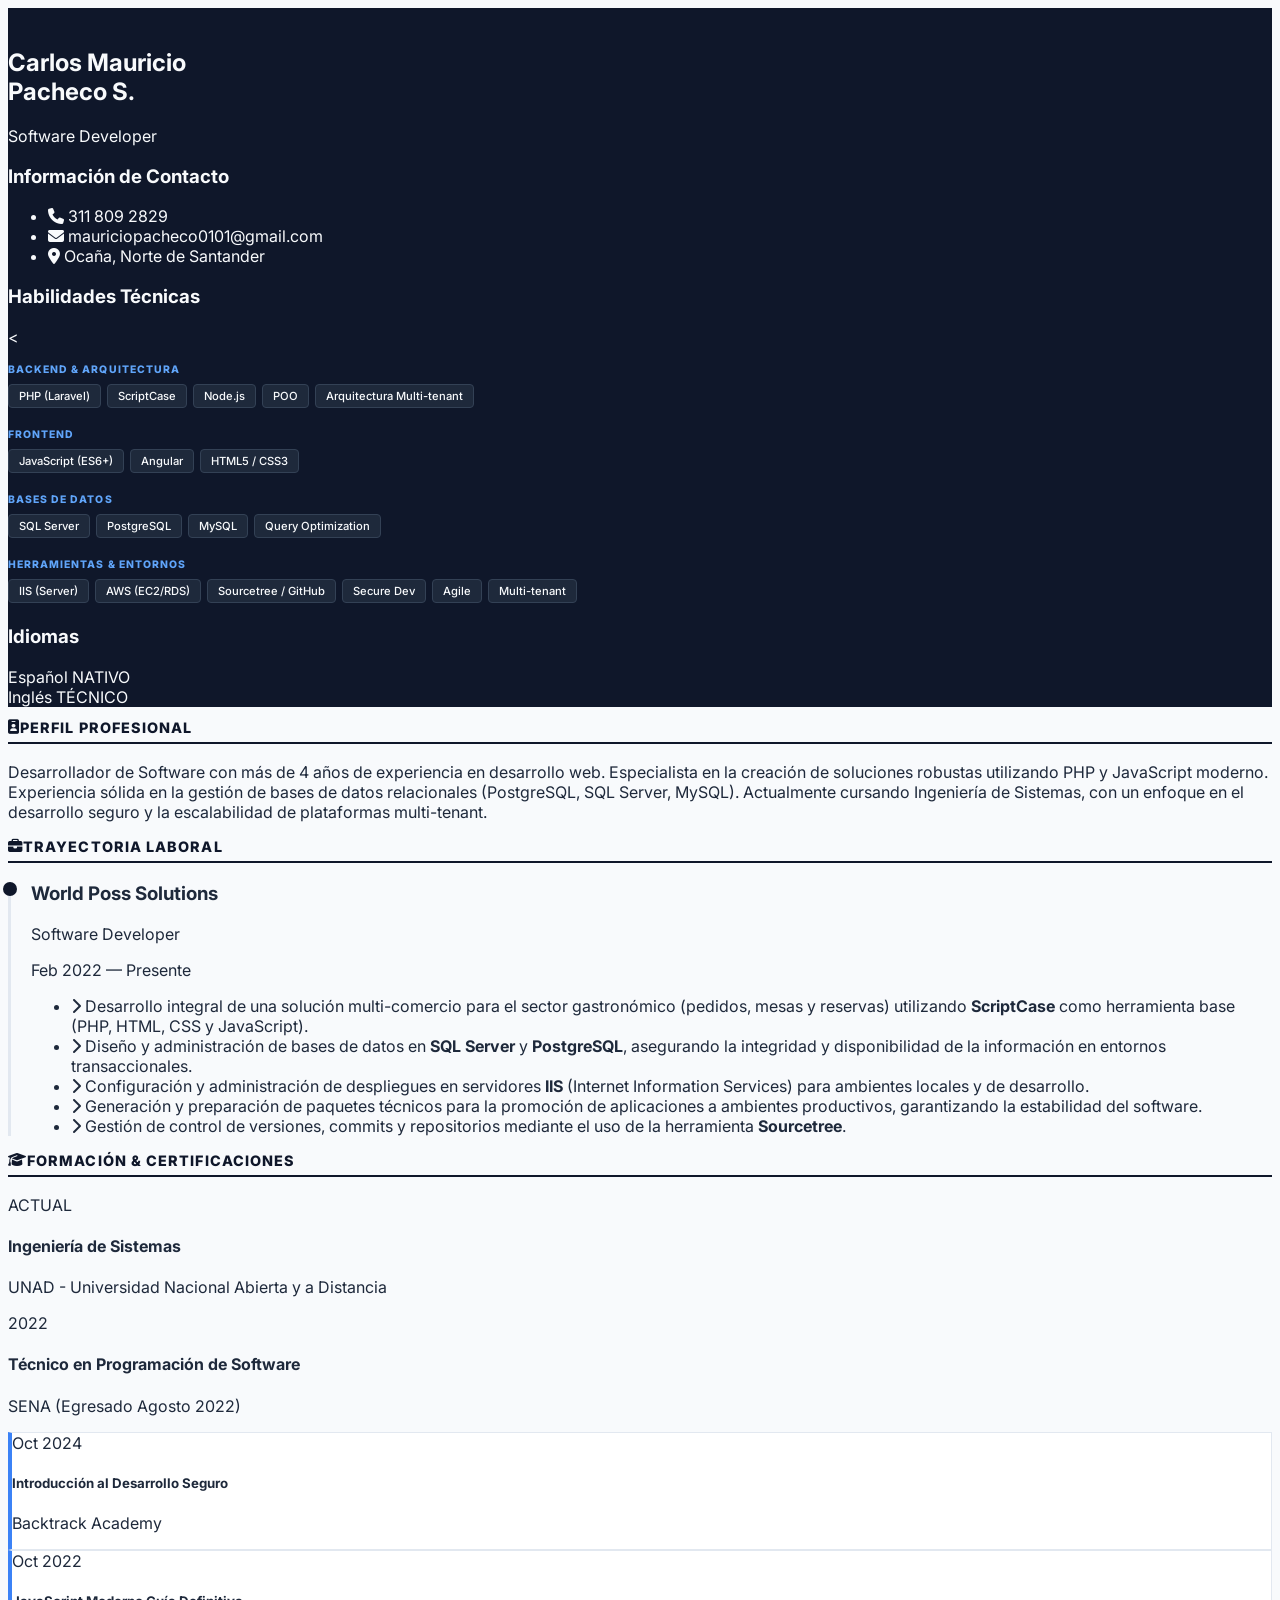
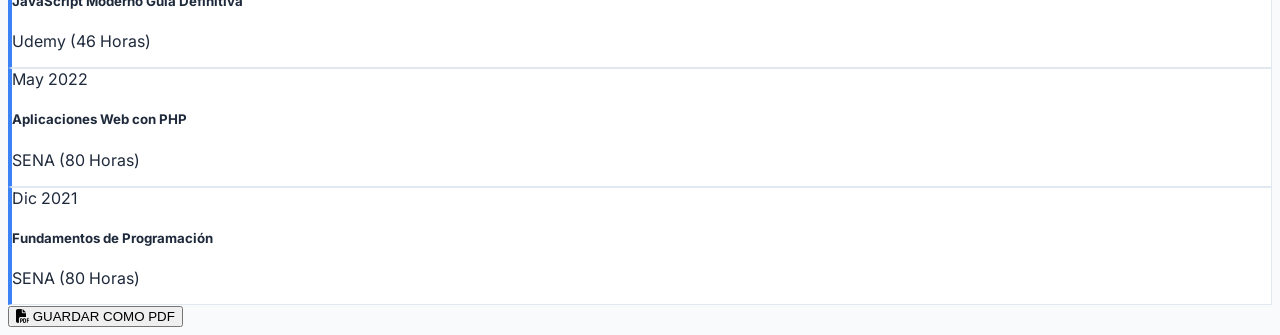
==== commit 65cfd6c3: "Refactoring of CV sections" ====
--- a/index.html
+++ b/index.html
@@ -94,13 +94,14 @@
             </h3>
 
             <div>
-              <p class="skill-group-title">Backend & Frameworks</p>
+              <
+              <p class="skill-group-title">Backend & Arquitectura</p>
               <div class="flex flex-wrap">
-                <span class="skill-badge">PHP</span>
-                <span class="skill-badge">Laravel</span>
+                <span class="skill-badge">PHP (Laravel)</span>
+                <span class="skill-badge">ScriptCase</span>
                 <span class="skill-badge">Node.js</span>
-                <span class="skill-badge">ScriptCase</span>
                 <span class="skill-badge">POO</span>
+                <span class="skill-badge">Arquitectura Multi-tenant</span>
               </div>
 
               <p class="skill-group-title">Frontend</p>
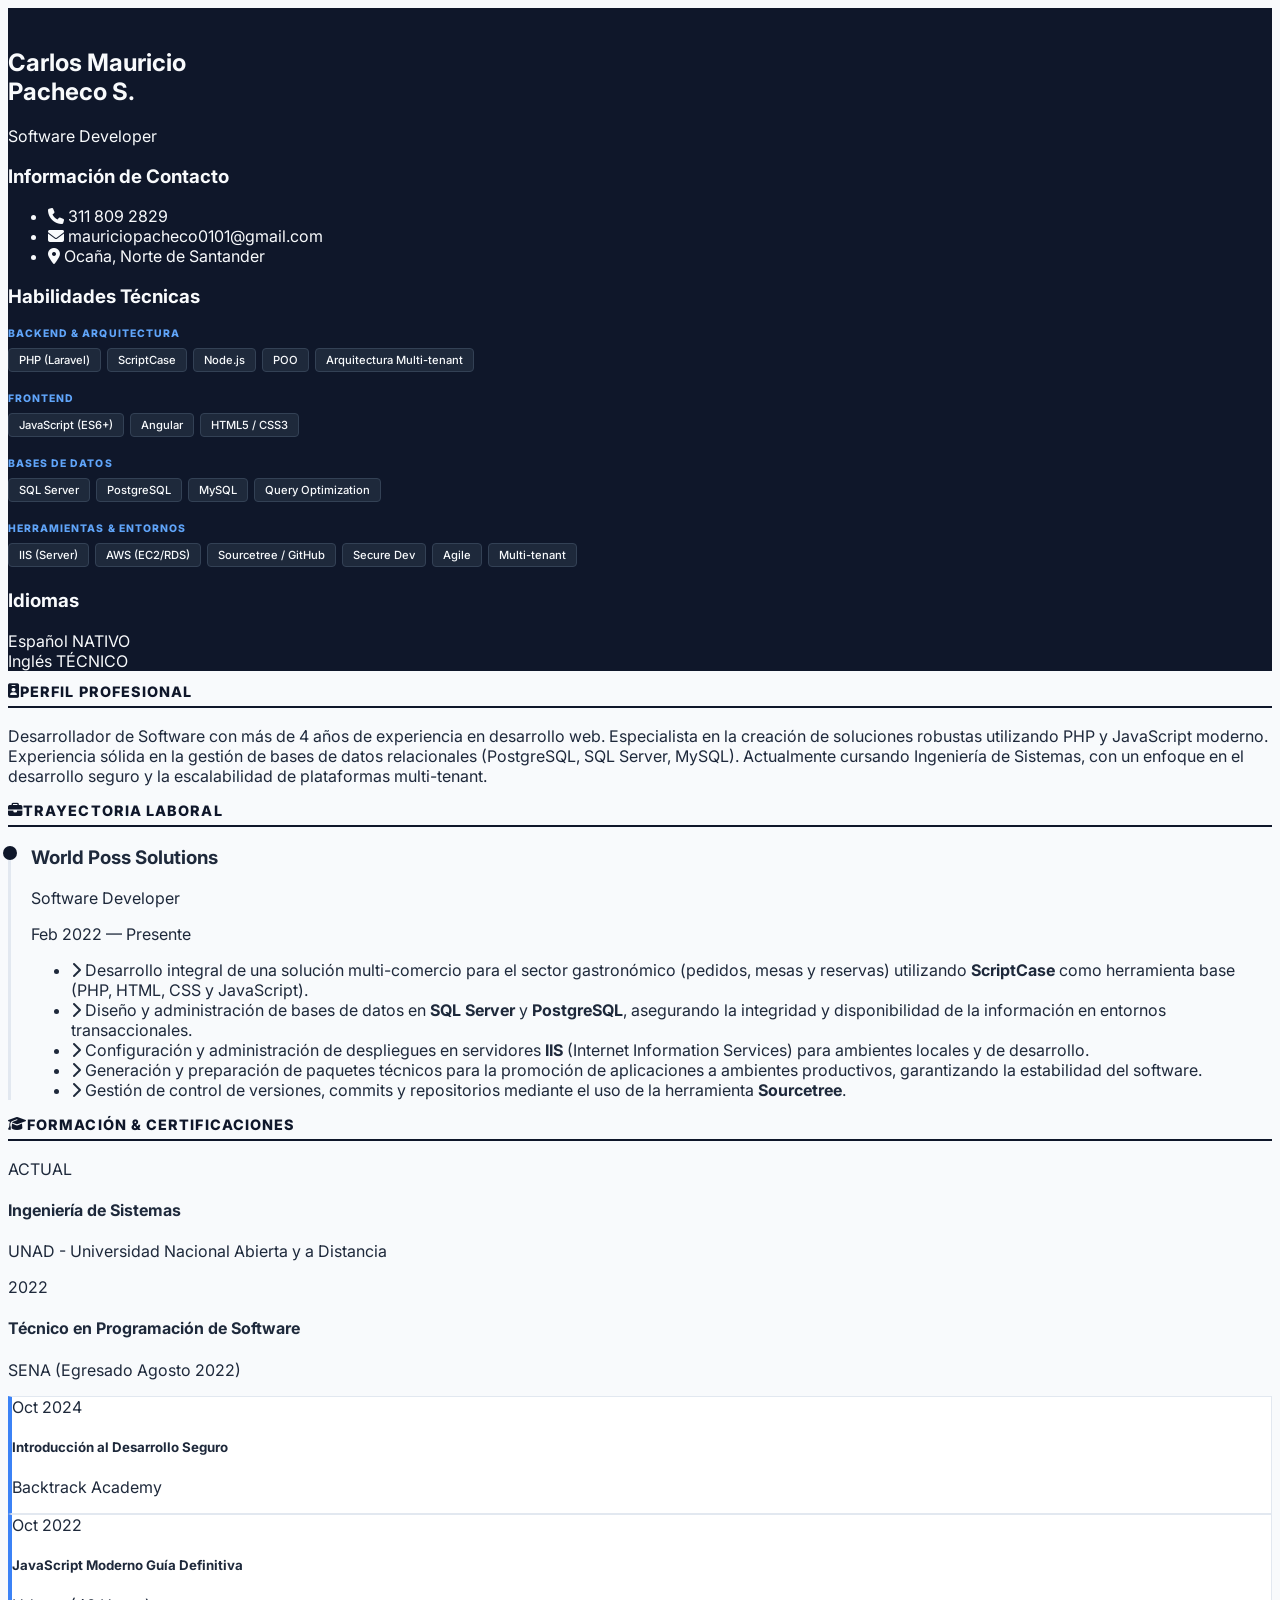
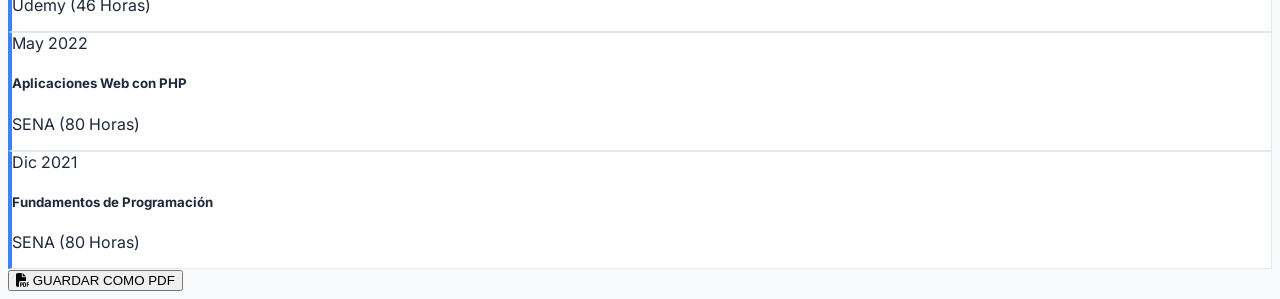
==== commit f71cb30f: "Refactoring of CV sections" ====
--- a/index.html
+++ b/index.html
@@ -94,7 +94,6 @@
             </h3>
 
             <div>
-              <
               <p class="skill-group-title">Backend & Arquitectura</p>
               <div class="flex flex-wrap">
                 <span class="skill-badge">PHP (Laravel)</span>
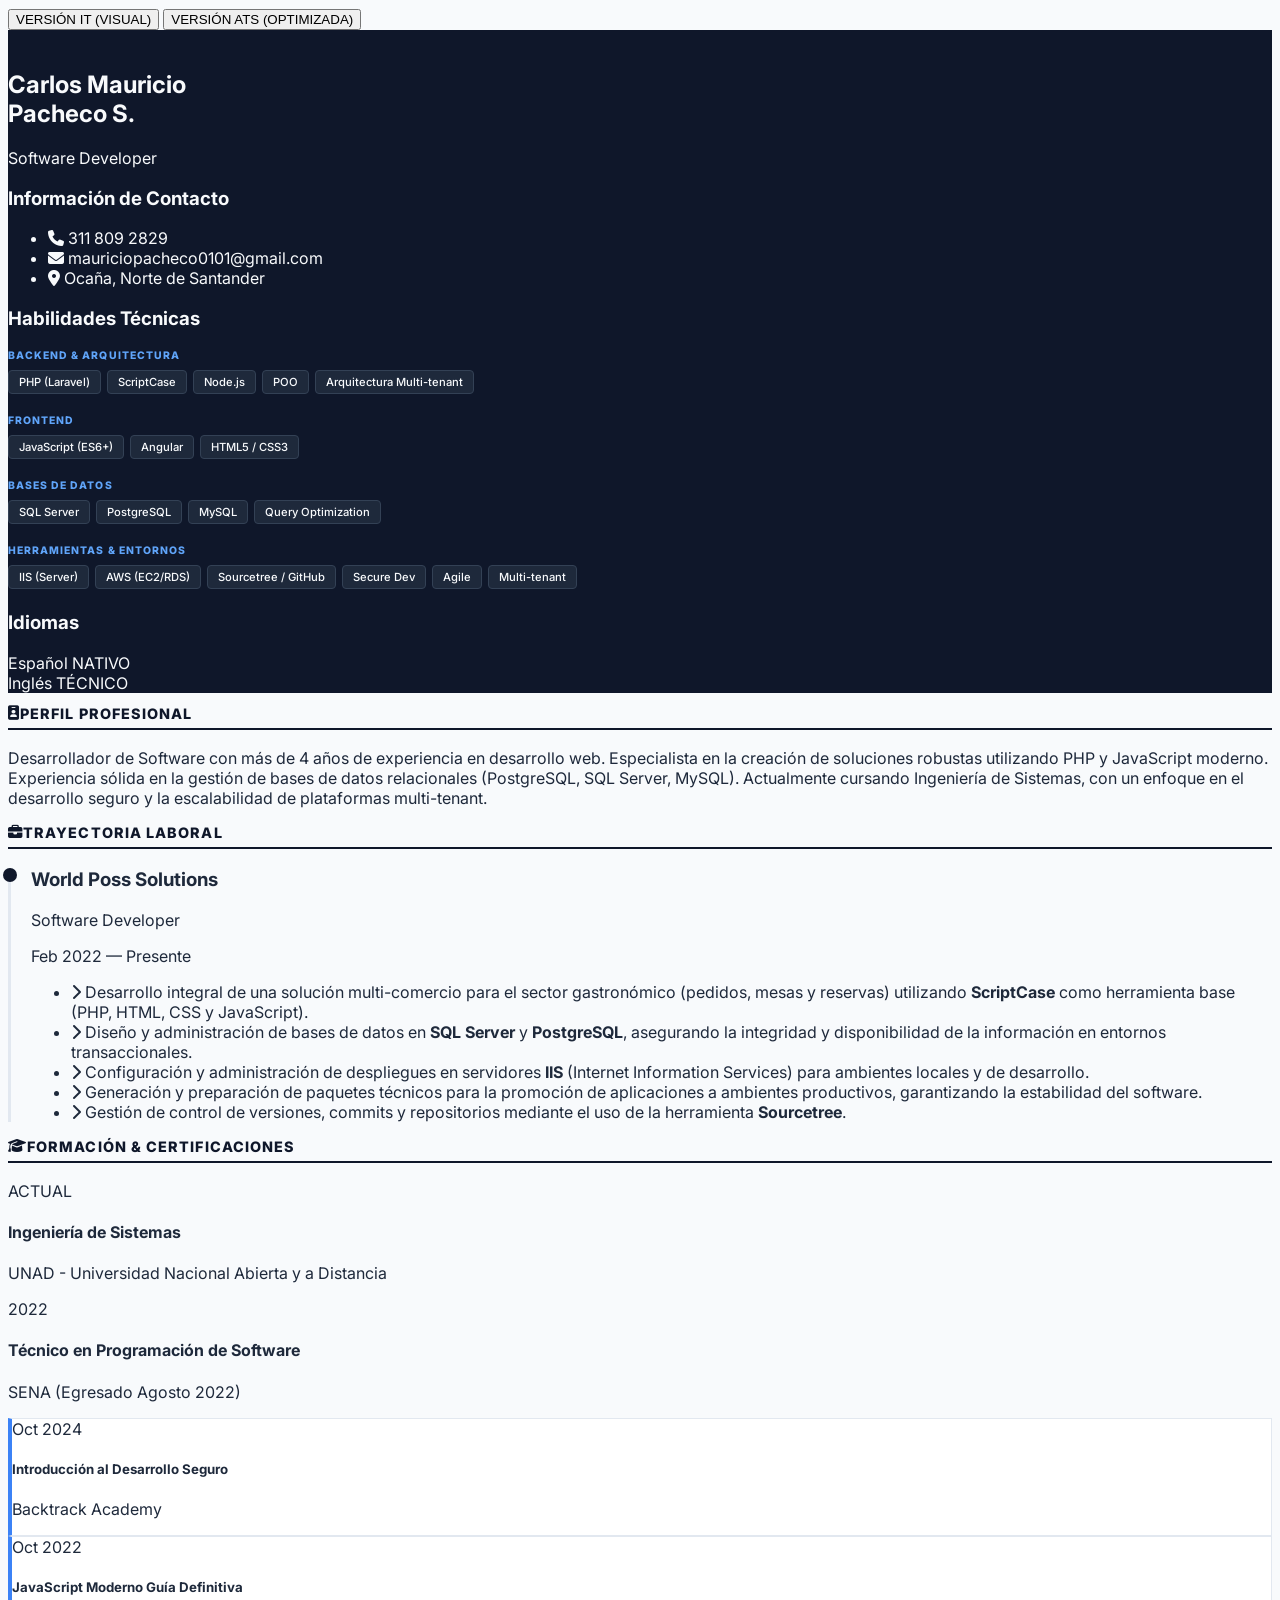
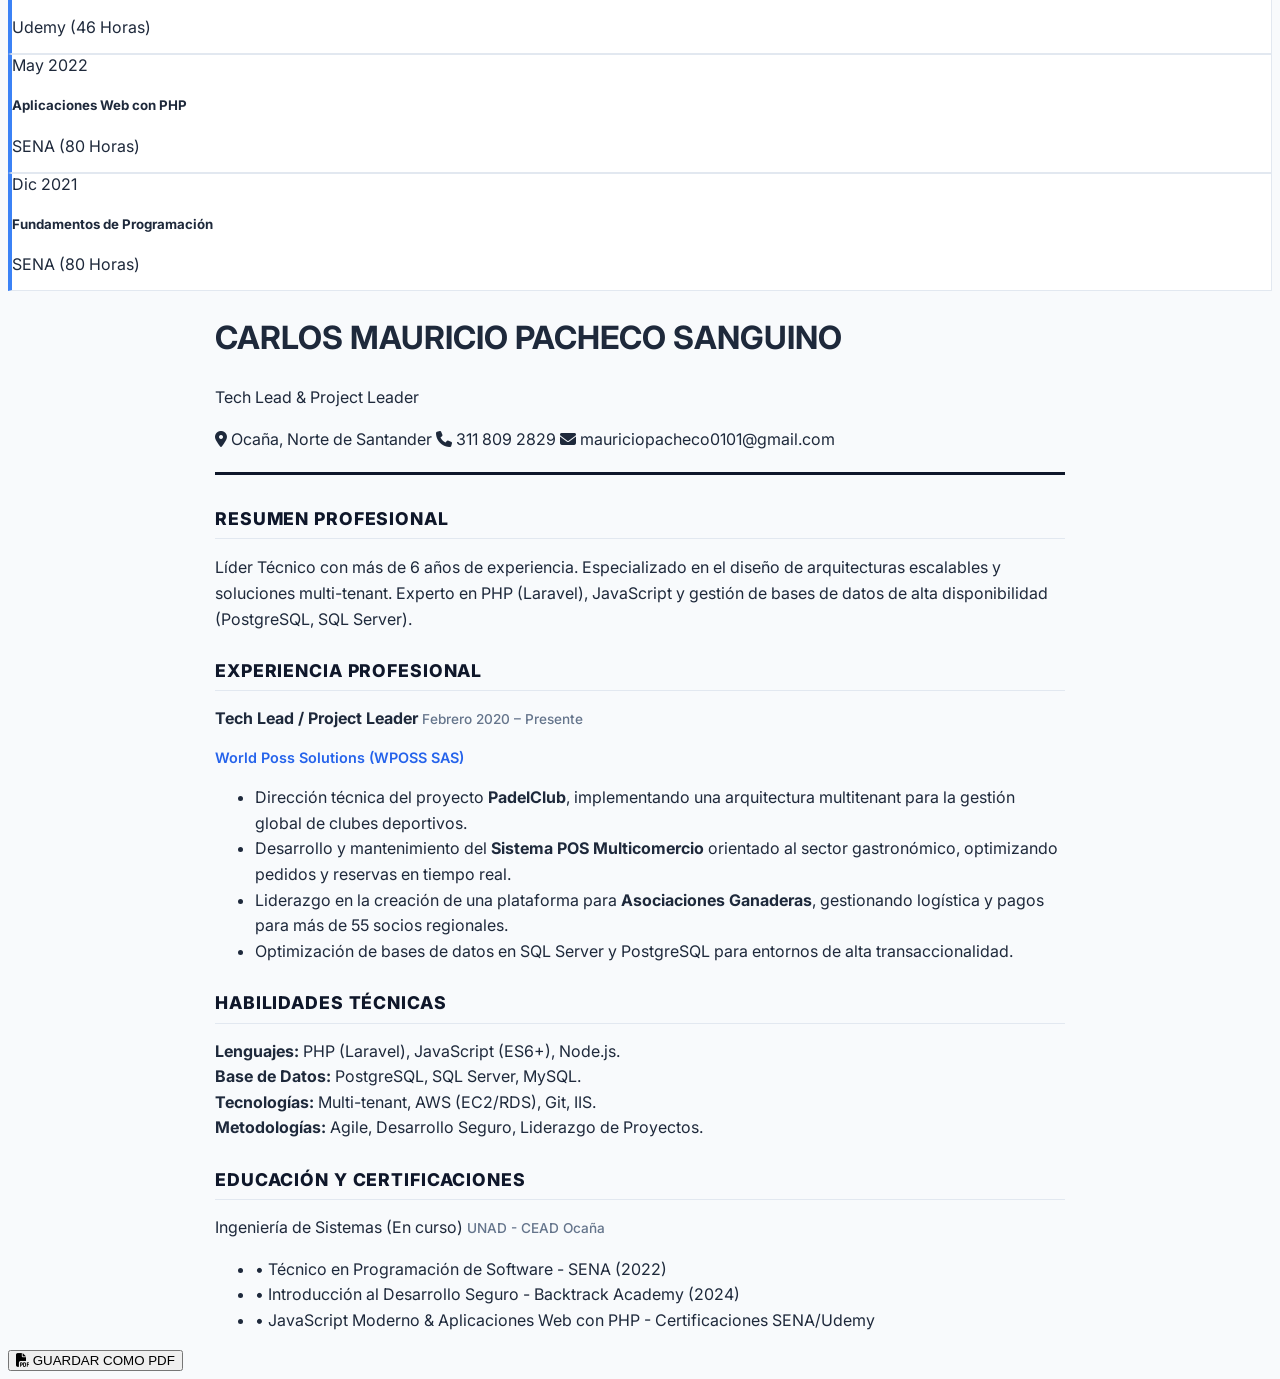
==== commit d16fd593: "Implementación de la versión ATS de la CV ( HTTML - CSS - JS )" ====
--- a/index.html
+++ b/index.html
@@ -9,11 +9,14 @@
       property="og:description"
       content="+4 años de experiencia desarrollando soluciones escalables con Laravel, JS y SQL."
     />
-    <meta property="og:image" content="URL_DE_UNA_FOTO_TUYA" />
+    <meta property="og:image" content="./images/perfil-carlos-pacheco.png" />
     <meta property="og:url" content="https://carlospacheco0.github.io/Mi-CV/" />
 
     <title>CV - Carlos Mauricio Pacheco Sanguino</title>
-    <link rel="icon" type="image/x-icon" href="favicon.ico" />
+    <link
+      rel="icon"
+      href="data:image/svg+xml,<svg xmlns=%22http://www.w3.org/2000/svg%22 viewBox=%220 0 100 100%22><text y=%22.9em%22 font-size=%2290%22>👨‍💻</text></svg>"
+    />
 
     <script src="https://cdn.tailwindcss.com"></script>
     <link
@@ -22,10 +25,28 @@
     />
 
     <link rel="stylesheet" href="./styles/style.css" />
+    <script src="javascript/jquery.js"></script>
   </head>
   <body class="p-0 md:p-4 lg:p-8">
+    <div class="max-w-5xl mx-auto mb-8 flex justify-center gap-4 no-print">
+      <button
+        onclick="switchView('it')"
+        id="btn-it"
+        class="px-8 py-3 rounded-xl font-black transition-all bg-slate-900 text-white shadow-xl"
+      >
+        VERSIÓN IT (VISUAL)
+      </button>
+      <button
+        onclick="switchView('ats')"
+        id="btn-ats"
+        class="px-8 py-3 rounded-xl font-black transition-all bg-white text-slate-600 border-2 border-slate-200 hover:border-blue-500"
+      >
+        VERSIÓN ATS (OPTIMIZADA)
+      </button>
+    </div>
+
     <div
-      class="main-container max-w-5xl mx-auto bg-white shadow-2xl flex flex-col md:flex-row overflow-hidden min-h-screen rounded-xl border border-gray-200"
+      id="cv-it" class="main-container max-w-5xl mx-auto bg-white shadow-2xl flex flex-col md:flex-row overflow-hidden min-h-screen rounded-xl border border-gray-200"
     >
       <!-- SIDEBAR -->
       <aside class="sidebar w-full md:w-1/3 p-8 flex flex-col">
@@ -331,6 +352,108 @@
       </main>
     </div>
 
+    <div id="cv-ats" class="hidden bg-white p-12 shadow-sm rounded-lg">
+      <header class="ats-header text-center">
+        <h1 class="text-3xl font-black text-slate-900 mb-2">
+          CARLOS MAURICIO PACHECO SANGUINO
+        </h1>
+        <p class="text-blue-600 font-bold tracking-widest uppercase mb-4">
+          Tech Lead & Project Leader
+        </p>
+        <div class="flex justify-center flex-wrap gap-4 text-sm text-slate-600">
+          <span
+            ><i class="fas fa-map-marker-alt mr-1"></i> Ocaña, Norte de
+            Santander</span
+          >
+          <span><i class="fas fa-phone mr-1"></i> 311 809 2829</span>
+          <span
+            ><i class="fas fa-envelope mr-1"></i>
+            mauriciopacheco0101@gmail.com</span
+          >
+        </div>
+      </header>
+
+      <section>
+        <h2 class="ats-section-title">Resumen Profesional</h2>
+        <p class="text-slate-700">
+          Líder Técnico con más de 6 años de experiencia. Especializado en el
+          diseño de arquitecturas escalables y soluciones multi-tenant. Experto
+          en PHP (Laravel), JavaScript y gestión de bases de datos de alta
+          disponibilidad (PostgreSQL, SQL Server).
+        </p>
+      </section>
+
+      <section>
+        <h2 class="ats-section-title">Experiencia Profesional</h2>
+        <div class="mb-6">
+          <div class="flex justify-between items-baseline">
+            <span class="ats-job-title">Tech Lead / Project Leader</span>
+            <span class="ats-date">Febrero 2020 – Presente</span>
+          </div>
+          <p class="ats-company">World Poss Solutions (WPOSS SAS)</p>
+          <ul class="list-disc ml-5 mt-2 text-sm text-slate-700 space-y-1">
+            <li>
+              Dirección técnica del proyecto <strong>PadelClub</strong>,
+              implementando una arquitectura multitenant para la gestión global
+              de clubes deportivos.
+            </li>
+            <li>
+              Desarrollo y mantenimiento del
+              <strong>Sistema POS Multicomercio</strong> orientado al sector
+              gastronómico, optimizando pedidos y reservas en tiempo real.
+            </li>
+            <li>
+              Liderazgo en la creación de una plataforma para
+              <strong>Asociaciones Ganaderas</strong>, gestionando logística y
+              pagos para más de 55 socios regionales.
+            </li>
+            <li>
+              Optimización de bases de datos en SQL Server y PostgreSQL para
+              entornos de alta transaccionalidad.
+            </li>
+          </ul>
+        </div>
+      </section>
+
+      <section>
+        <h2 class="ats-section-title">Habilidades Técnicas</h2>
+        <div class="grid grid-cols-2 gap-4 text-sm text-slate-700">
+          <div>
+            <strong>Lenguajes:</strong> PHP (Laravel), JavaScript (ES6+),
+            Node.js.
+          </div>
+          <div>
+            <strong>Base de Datos:</strong> PostgreSQL, SQL Server, MySQL.
+          </div>
+          <div>
+            <strong>Tecnologías:</strong> Multi-tenant, AWS (EC2/RDS), Git, IIS.
+          </div>
+          <div>
+            <strong>Metodologías:</strong> Agile, Desarrollo Seguro, Liderazgo
+            de Proyectos.
+          </div>
+        </div>
+      </section>
+
+      <section>
+        <h2 class="ats-section-title">Educación y Certificaciones</h2>
+        <div class="flex justify-between items-baseline mb-2">
+          <span class="font-bold">Ingeniería de Sistemas (En curso)</span>
+          <span class="ats-date">UNAD - CEAD Ocaña</span>
+        </div>
+        <ul class="text-sm text-slate-700 space-y-1">
+          <li>• Técnico en Programación de Software - SENA (2022)</li>
+          <li>
+            • Introducción al Desarrollo Seguro - Backtrack Academy (2024)
+          </li>
+          <li>
+            • JavaScript Moderno & Aplicaciones Web con PHP - Certificaciones
+            SENA/Udemy
+          </li>
+        </ul>
+      </section>
+    </div>
+
     <!-- BOTÓN DE ACCIÓN (Oculto al imprimir) -->
     <div class="max-w-5xl mx-auto text-center py-10 no-print">
       <button
--- a/styles/style.css
+++ b/styles/style.css
@@ -71,6 +71,64 @@
   transition: all 0.2s ease;
 }
 
+/* ESTILOS PARA LA VERSION ATS OPTIMIZADA */
+
+#cv-ats {
+  font-family: "Inter", Arial, sans-serif;
+  color: #1e293b;
+  max-width: 850px;
+  margin: 0 auto;
+  line-height: 1.6;
+}
+.ats-header {
+  border-bottom: 3px solid #0f172a;
+  padding-bottom: 20px;
+  margin-bottom: 30px;
+}
+
+.ats-section-title {
+  font-size: 1.1rem;
+  font-weight: 800;
+  color: #0f172a;
+  text-transform: uppercase;
+  letter-spacing: 0.05em;
+  border-bottom: 1px solid #e2e8f0;
+  margin: 25px 0 15px 0;
+  padding-bottom: 5px;
+}
+.ats-job-title {
+  font-weight: 700;
+  color: #1e293b;
+  font-size: 1rem;
+}
+.ats-company {
+  color: #2563eb;
+  font-weight: 600;
+  font-size: 0.9rem;
+}
+.ats-date {
+  color: #64748b;
+  font-size: 0.85rem;
+  font-weight: 500;
+}
+
+@media print {
+  .no-print {
+    display: none !important;
+  }
+  body {
+    background: white !important;
+    padding: 0 !important;
+  }
+  /* Solo imprime la versión activa */
+  #cv-it.hidden {
+    display: none !important;
+  }
+  #cv-ats.hidden {
+    display: none !important;
+  }
+}
+
 /* CONFIGURACIÓN DE IMPRESIÓN PROFESIONAL PARA PDF */
 @media print {
   @page {
